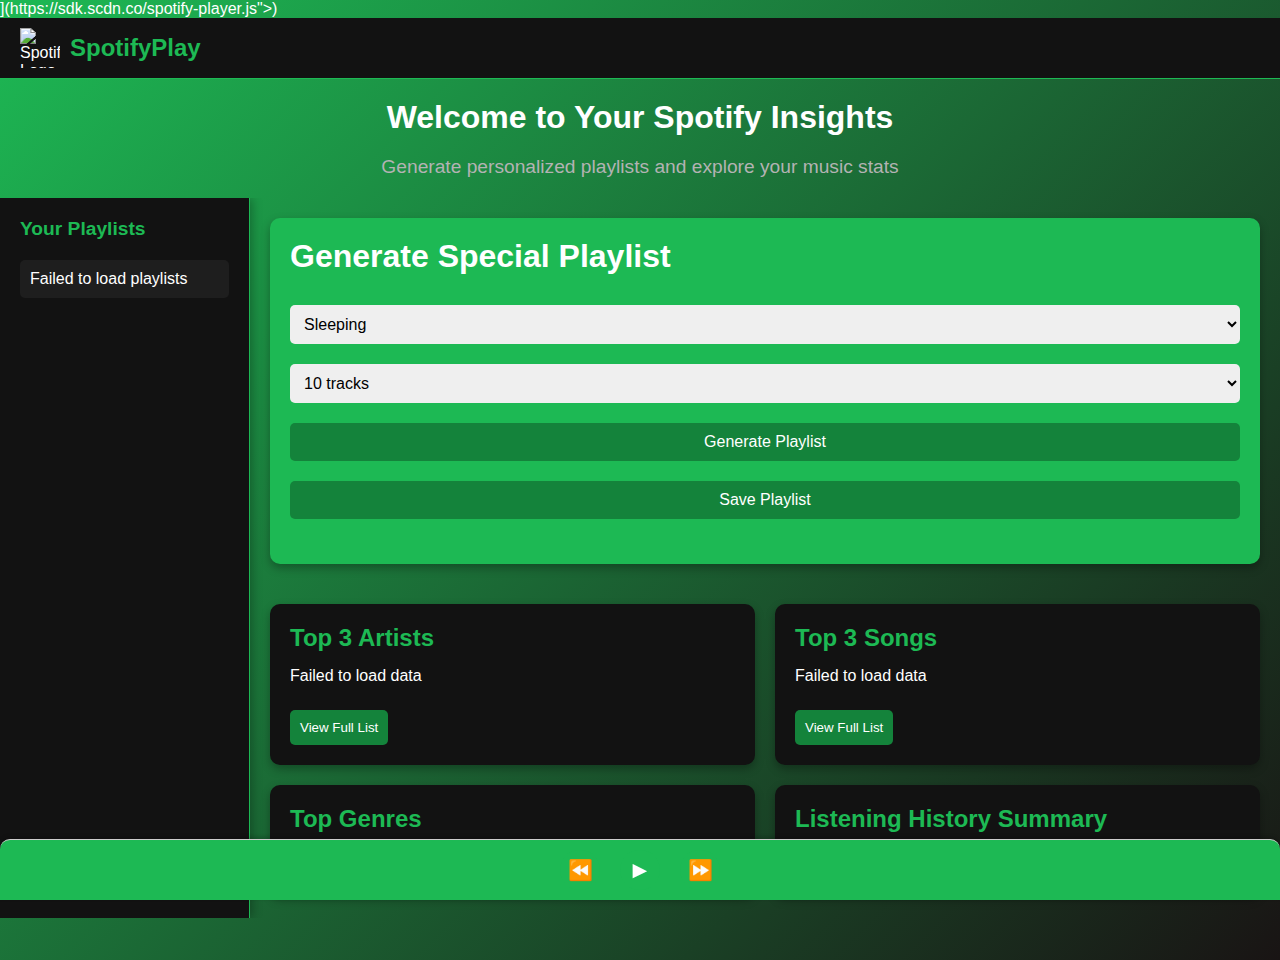
==== main.html @ 905ca2df "Add files via upload" ====
<!DOCTYPE html>
<html lang="en">
<head>
  <meta charset="UTF-8" />
  <meta name="viewport" content="width=device-width, initial-scale=1.0" />
  <title>SpotifyPlay</title>
  <link rel="stylesheet" href="styles-main.css" />
  <script src="https://cdn.jsdelivr.net/npm/chart.js"></script>
  <script src="https://sdk.scdn.co/spotify-player.js"></script>
  <script src="[https://sdk.scdn.co/spotify-player.js"></script>](https://sdk.scdn.co/spotify-player.js"></script>)
</head>

<body>
  <div class="app">
    <header class="header">
      <div class="logo-container">
        <img src="https://via.placeholder.com/40" alt="Spotify Logo" class="logo" />
        <span class="logo-text">SpotifyPlay</span>
      </div>
    </header>
    <h1>Welcome to Your Spotify Insights</h1>
    <p class="subtitle">Generate personalized playlists and explore your music stats</p>
    <div class="container">
      <aside class="sidebar">
        <h3>Your Playlists</h3>
        <ul id="user-playlists">
          <!-- Playlists will be dynamically populated here -->
        </ul>
      </aside>
      <main class="content">
        <!-- Mood-Based Playlist Section -->
      <!-- Replace the mood-selector section with this -->
      <div id="mood-playlist-container">
        <h2>Generate Special Playlist</h2>
        <select id="playlist-type">
          <option value="sleeping">Sleeping</option>
          <option value="workout">Workout</option>
          <option value="dining">Dining</option>
          <option value="meditation">Meditation</option>
          <option value="roadtrip">Road Trip</option>
        </select>
        <select id="playlist-duration">
          <option value="10">10 tracks</option>
          <option value="20">20 tracks</option>
          <option value="30">30 tracks</option>
          <option value="50">50 tracks</option>
        </select>
        <button onclick="generateSpecialPlaylist()">Generate Playlist</button>
        <button id="save-playlist-button" onclick="savePlaylist()">Save Playlist</button>
        <ul id="mood-playlist">
          <!-- Generated playlist will be displayed here -->
        </ul>
      </div>

        <!-- Stats Section -->
        <section class="stats-section">
          <div class="stats-container">
            <div class="stats-item">
              <h2>Top 3 Artists</h2>
              <ul id="top-artists"></ul>
              <button onclick="viewFullList('artists')">View Full List</button>
            </div>
            <div class="stats-item">
              <h2>Top 3 Songs</h2>
              <ul id="top-songs"></ul>
              <button onclick="viewFullList('songs')">View Full List</button>
            </div>
          </div>
          <div class="stats-container">
            <div class="stats-item">
              <h2>Top Genres</h2>
              <ul id="top-genres"></ul>
            </div>
            <div class="stats-item">
              <h2>Listening History Summary</h2>
              <p id="listening-summary">Loading your listening history...</p>
            </div>
          </div>
        </section>

        <!-- Chart Section -->
        <div id="chart-container">
          <label for="chart-type-selector">Select Chart Type:</label>
          <select id="chart-type-selector">
            <option value="bar">Bar</option>
            <option value="line">Line</option>
            <option value="pie">Pie</option>
            <option value="doughnut">Doughnut</option>
          </select>
          <canvas id="mock-data-chart" width="300" height="150"></canvas>
        </div>
        <!-- Bottom Bar -->
        <div class="bottom-bar">
          <div class="player-controls">
            <button class="previous-button">&#9194;</button>
            <button class="play-pause-button" id="play-pause-button">&#9658;</button>
            <button class="next-button">&#9193;</button>
          </div>
          <div class="song-info">
            <span id="song-title"></span>
            <span id="song-artist"></span>
          </div>
        </div>
      </main>
    </div>
    <!-- Modal for full lists -->
    <div id="modal" class="modal">
      <div id="modal-content" class="modal-content">
        <button id="modal-close" onclick="closeModal()">Close</button>
        <!-- Full list content will be inserted here -->
         
      </div>
    </div>
  </div>
  <script src="spotify-script.js"></script>
</body>
</html>
---- styles-main.css ----
/* General Reset */
* {
  margin: 0;
  padding: 0;
  box-sizing: border-box;
  font-family: 'Segoe UI', sans-serif;
}

/* Body Styling */
body {
  background: linear-gradient(135deg, #1DB954, #191414);
  color: white;
  height: 100vh;
  overflow: hidden;
  margin-bottom: 60px; /* adjust this value to match the height of the bottom bar */
  overflow-y: auto;
}

/* App Container */
.app {
  display: flex;
  flex-direction: column;
  height: 100%;
}

/* Header */
.header {
  display: flex;
  align-items: center;
  padding: 10px 20px;
  background: #121212;
  border-bottom: 1px solid #1DB954;
}

.logo-container {
  display: flex;
  align-items: center;
}

.logo {
  width: 40px;
  height: 40px;
  margin-right: 10px;
}

.logo-text {
  font-size: 1.5rem;
  font-weight: bold;
  color: #1DB954;
}

/* Hero Section */
h1 {
  text-align: center;
  margin: 20px 0;
  font-size: 2rem;
}

.subtitle {
  text-align: center;
  margin-bottom: 20px;
  font-size: 1.2rem;
  color: #b3b3b3;
}

/* Container */
.container {
  display: flex;
  flex: 1;
  overflow: hidden;
}

/* Sidebar */
.sidebar {
  width: 250px;
  background: #121212;
  padding: 20px;
  box-shadow: 2px 0 10px rgba(0, 0, 0, 0.3);
  border-right: 1px solid #1DB954;
  overflow-y: auto;
}

.sidebar h3 {
  margin-bottom: 20px;
  font-size: 1.2rem;
  color: #1DB954;
}

.sidebar ul {
  list-style: none;
  padding: 0;
}

.sidebar li {
  display: flex;
  align-items: center;
  margin-bottom: 15px;
  padding: 10px;
  background: #1e1e1e;
  border-radius: 5px;
  transition: background 0.3s ease;
  cursor: pointer;
}

.sidebar li:hover {
  background: #1db954;
}

.sidebar li img {
  width: 50px;
  height: 50px;
  border-radius: 5px;
  margin-right: 10px;
  object-fit: cover;
}

.sidebar li span {
  position: relative;
  display: inline-block;
  overflow: hidden;
  text-overflow: ellipsis;
  white-space: nowrap;
  max-width: 150px;
  cursor: pointer;
}

.sidebar li:hover span {
  overflow: visible;
  white-space: normal;
  text-overflow: unset;
  background-color: #121212;
  padding: 5px;
  border-radius: 5px;
  z-index: 10;
  position: absolute;
  top: 0;
  left: 60px;
  max-width: 300px;
  box-shadow: 0 2px 4px rgba(0, 0, 0, 0.2);
}

/* Main Content */

.content {
  flex-grow: 1;
  padding: 20px;
  overflow-y: auto;
}

/* Mood Playlist Section */
#mood-playlist-container {
  background: #1db954;
  color: white;
  padding: 20px;
  border-radius: 10px;
  box-shadow: 0 4px 10px rgba(0, 0, 0, 0.3);
  margin-bottom: 40px;
}

#mood-playlist-container h2 {
  font-size: 2rem;
  margin-bottom: 20px;
}

#mood-selector,
#save-playlist-button {
  margin: 10px 0;
  padding: 10px;
  font-size: 1rem;
  border-radius: 5px;
  border: none;
  width: 100%;
}

#save-playlist-button {
  background: #14833b;
  color: white;
  cursor: pointer;
  transition: background 0.3s ease;
}

#save-playlist-button:hover {
  background: #0f6a2a;
}

#mood-playlist {
  margin-top: 15px;
  list-style: none;
}

#mood-playlist li {
  padding: 8px;
  background: rgba(0, 0, 0, 0.2);
  border-radius: 5px;
  margin-bottom: 5px;
}

/* Stats Section */
.stats-section {
  margin-top: 40px;
}

.stats-container {
  display: flex;
  gap: 20px;
  flex-wrap: wrap;
  margin-bottom: 20px;
}

.stats-item {
  background: #121212;
  padding: 20px;
  border-radius: 10px;
  box-shadow: 0 4px 10px rgba(0, 0, 0, 0.3);
  flex: 1 1 calc(50% - 20px);
  min-width: 250px;
}

.stats-item h2 {
  font-size: 1.5rem;
  margin-bottom: 15px;
  color: #1db954;
}

.stats-item ul {
  list-style: none;
  padding: 0;
}

.stats-item li {
  display: flex;
  align-items: center;
  margin-bottom: 10px;
}

.stats-item li img {
  width: 40px;
  height: 40px;
  border-radius: 5px;
  margin-right: 10px;
}

.stats-item button {
  margin-top: 15px;
  background: #14833b;
  color: white;
  border: none;
  padding: 10px;
  border-radius: 5px;
  cursor: pointer;
  transition: background 0.3s ease;
}

.stats-item button:hover {
  background: #0f6a2a;
}

/* Chart Section */

#chart-container {
  margin: 20px auto;
  text-align: center;
  width: 60%;
}

#chart-type-selector {
  margin-bottom: 10px;
  padding: 5px;
  font-size: 16px;
  background-color: #1DB954;
  color: white;
  border-radius: 5px;
  border: none;
}

#mock-data-chart {
  max-width: 100%;
  height: auto;
}

/* Modal */
#modal {
  display: none;
  position: fixed;
  top: 0;
  left: 0;
  width: 100%;
  height: 100%;
  background: rgba(0, 0, 0, 0.8);
  z-index: 1000;
  justify-content: center;
  align-items: center;
}

#modal-content {
  background: #121212;
  padding: 20px;
  border-radius: 10px;
  max-width: 600px;
  width: 90%;
  max-height: 80%;
  overflow-y: auto;
  color: white;
  box-shadow: 0 4px 10px rgba(0, 0, 0, 0.5);
}

#modal-content h3 {
  color: #1DB954;
  margin-bottom: 15px;
}

#modal-content ul {
  list-style: none;
  padding: 0;
}

#modal-content li {
  display: flex;
  align-items: center;
  margin-bottom: 10px;
  padding: 10px;
  background-color: #1e1e1e;
  border-radius: 5px;
}

#modal-content li img {
  width: 50px;
  height: 50px;
  border-radius: 5px;
  margin-right: 10px;
  object-fit: cover;
}

#modal-close {
  background: #1DB954;
  color: white;
  border: none;
  padding: 8px 15px;
  border-radius: 5px;
  cursor: pointer;
  margin-bottom: 15px;
}

#modal-close:hover {
  background: #14833b;
}

/* Responsive Design */
@media (max-width: 768px) {
  .container {
    flex-direction: column;
  }

  .sidebar {
    width: 100%;
    max-height: 50vh;
  }

  .stats-container {
    flex-direction: column;
    gap: 30px;
  }

  .stats-item {
    flex: 1 1 100%;
  }

  #chart-container {
    width: 100%;
  }
}
.close-button {
  position: absolute;
  top: 10px;
  right: 10px;
  background-color: #1DB954;
  color: white;
  border: none;
  padding: 8px 15px;
  border-radius: 5px;
  cursor: pointer;
}

/* Update the modal-content container to have relative positioning */
#modal-content {
  position: relative;
}

/* Update the close button to be positioned relative to the modal-content container */
.close-button {
  top: 0;
  right: 0;
  margin: 10px;
}
.play-button {
  background-color: #1DB954;
  color: white;
  border: none;
  padding: 8px 15px;
  border-radius: 5px;
  cursor: pointer;
}
.song-list {
  list-style: none;
  padding: 0;
  margin: 0;
}

.song-list li {
  display: flex;
  align-items: center;
  padding: 10px;
  border-bottom: 1px solid #ccc;
}

.song-image {
  width: 40px;
  height: 40px;
  margin-right: 10px;
}

.song-info {
  flex-grow: 1;
}

.play-button {
  background-color: #1DB954;
  color: white;
  border: none;
  padding: 8px 15px;
  border-radius: 5px;
  cursor: pointer;
}
#playlist-type,
#playlist-duration {
  margin: 10px 0;
  padding: 10px;
  font-size: 1rem;
  border-radius: 5px;
  border: none;
  width: 100%;
}

#mood-playlist-container button {
  margin: 10px 0;
  padding: 10px;
  font-size: 1rem;
  border-radius: 5px;
  border: none;
  width: 100%;
  background: #14833b;
  color: white;
  cursor: pointer;
  transition: background 0.3s ease;
}

#mood-playlist-container button:hover {
  background: #0f6a2a;
}
.bottom-bar {
  position: fixed;
  bottom: 0;
  left: 0;
  width: 100%;
  z-index: 1000; /* increase z-index to put it on top of everything */
  background-color: #1DB954; /* match Spotify's green color */
  padding: 10px;
  border-top: 1px solid #ccc;
  box-shadow: 0 -2px 4px rgba(0, 0, 0, 0.2);
  border-radius: 10px 10px 0 0;
}
.player-controls {
  display: flex;
  justify-content: center;
  align-items: center;
}

.play-pause-button, .next-button, .previous-button {
  width: 40px;
  height: 40px;
  border-radius: 50%;
  background-color: #1DB954;
  color: white;
  border: none;
  cursor: pointer;
  font-size: 18px;
  margin: 0 10px;
}

.play-pause-button {
  font-size: 24px;
}

.next-button {
  font-size: 20px;
}

.previous-button {
  font-size: 20px;
}

.play-pause-button:hover, .next-button:hover, .previous-button:hover {
  background-color: #14833b;
}

.play-pause-button:active, .next-button:active, .previous-button:active {
  transform: scale(0.9);
}
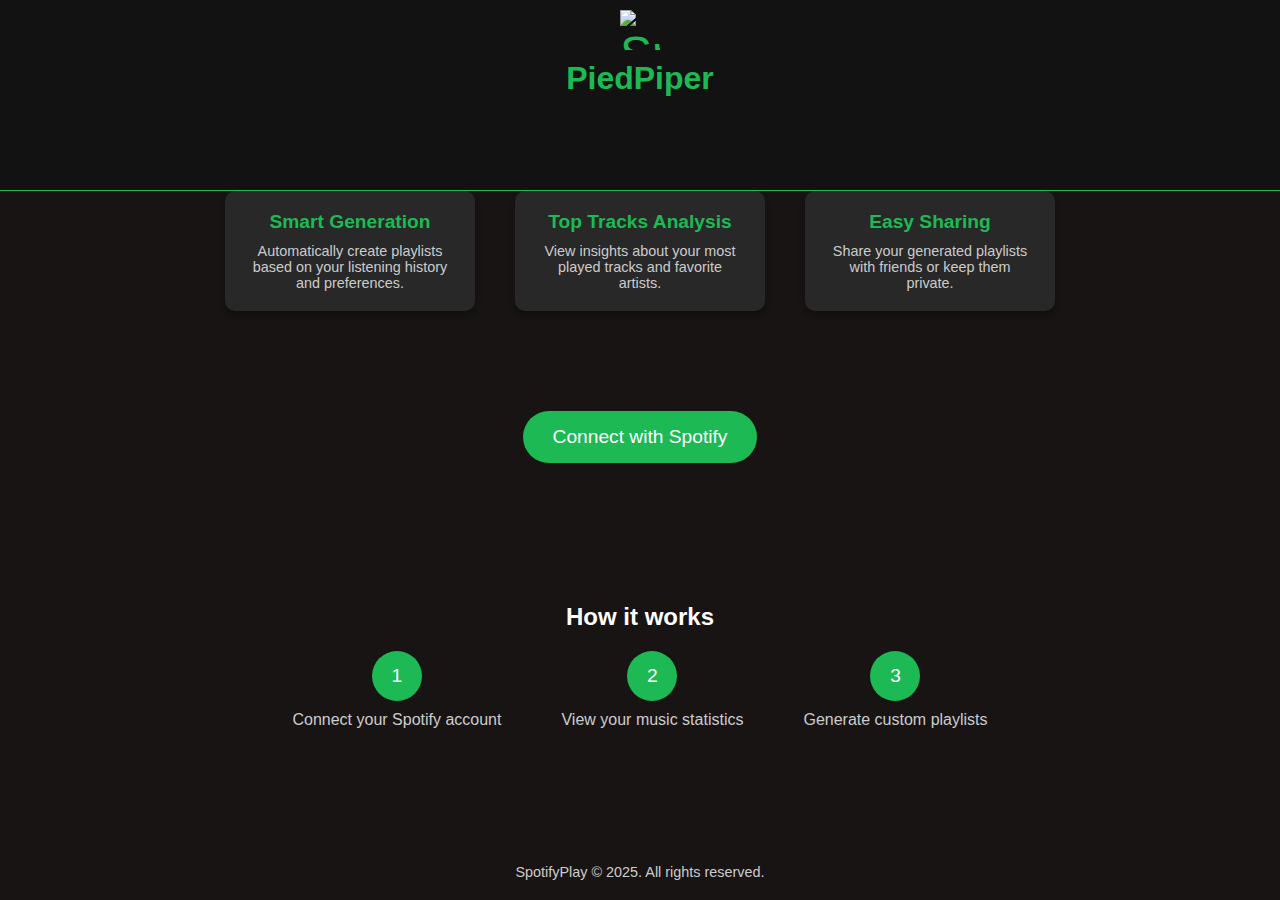
==== commit c1ff160b: "Update main.html" ====
--- a/main.html
+++ b/main.html
@@ -5,113 +5,203 @@
   <meta name="viewport" content="width=device-width, initial-scale=1.0" />
   <title>SpotifyPlay</title>
   <link rel="stylesheet" href="styles-main.css" />
-  <script src="https://cdn.jsdelivr.net/npm/chart.js"></script>
-  <script src="https://sdk.scdn.co/spotify-player.js"></script>
-  <script src="[https://sdk.scdn.co/spotify-player.js"></script>](https://sdk.scdn.co/spotify-player.js"></script>)
+  <style>
+    body {
+      font-family: Arial, sans-serif;
+      background: #191414;
+      color: white;
+      margin: 0;
+      padding: 0;
+    }
+
+    .header {
+      text-align: center;
+      padding: 50px 20px 80px;
+    }
+
+    .header .logo {
+      font-size: 3rem;
+      color: #1DB954;
+      margin-bottom: 20px;
+    }
+
+    .header h1 {
+      font-size: 2.5rem;
+      margin: 10px 0 30px;
+    }
+
+    .header .subtitle {
+      font-size: 1.2rem;
+      color: #ccc;
+      margin-bottom: 40px;
+    }
+
+    .container {
+      display: flex;
+      flex-direction: column;
+      align-items: center;
+      gap: 60px;
+      padding: 0 20px;
+    }
+
+    .features {
+      display: flex;
+      justify-content: center;
+      gap: 40px;
+      flex-wrap: wrap;
+    }
+
+    .feature-card {
+      background: #282828;
+      border-radius: 10px;
+      padding: 20px;
+      width: 250px;
+      text-align: center;
+      box-shadow: 0 4px 6px rgba(0, 0, 0, 0.3);
+    }
+
+    .feature-card h3 {
+      font-size: 1.2rem;
+      color: #1DB954;
+      margin-bottom: 10px;
+    }
+
+    .feature-card p {
+      font-size: 0.9rem;
+      color: #ccc;
+    }
+
+    .feature-card i {
+      font-size: 2rem;
+      color: #1DB954;
+      margin-bottom: 10px;
+    }
+
+    .button-container {
+      text-align: center;
+      margin-top: 40px;
+    }
+
+    .connect-button {
+      background: #1DB954;
+      color: white;
+      border: none;
+      padding: 15px 30px;
+      font-size: 1.2rem;
+      border-radius: 50px;
+      cursor: pointer;
+      transition: background 0.3s ease;
+    }
+
+    .connect-button:hover {
+      background: #14833b;
+    }
+
+    .how-it-works {
+      text-align: center;
+      margin-top: 80px;
+    }
+
+    .how-it-works h2 {
+      font-size: 1.5rem;
+      margin-bottom: 20px;
+    }
+
+    .steps {
+      display: flex;
+      justify-content: center;
+      gap: 60px;
+    }
+
+    .step {
+      text-align: center;
+      color: #ccc;
+    }
+
+    .step .circle {
+      width: 50px;
+      height: 50px;
+      background: #1DB954;
+      color: white;
+      border-radius: 50%;
+      display: flex;
+      align-items: center;
+      justify-content: center;
+      font-size: 1.2rem;
+      margin: 0 auto 10px;
+    }
+
+    .footer {
+      text-align: center;
+      padding: 20px;
+      background: #191414;
+      color: #ccc;
+      font-size: 0.9rem;
+      margin-top: 80px;
+    }
+  </style>
 </head>
-
 <body>
   <div class="app">
     <header class="header">
-      <div class="logo-container">
-        <img src="https://via.placeholder.com/40" alt="Spotify Logo" class="logo" />
-        <span class="logo-text">SpotifyPlay</span>
+      <div class="logo">
+        <img src="logo.png" alt="Spotify Logo" class="logo" style="position: absolute; top: 10px; left: 50%; transform: translateX(-50%);" />
+        <span class="logo-text" style="position: absolute; top: 60px; left: 50%; transform: translateX(-50%); font-size: 2rem;">PiedPiper</span>
+    </header>
+    <div class="container">
+      <div class="features">
+        <div class="feature-card">
+          <i class="fas fa-play-circle"></i>
+          <h3>Smart Generation</h3>
+          <p>Automatically create playlists based on your listening history and preferences.</p>
+        </div>
+        <div class="feature-card">
+          <i class="fas fa-chart-line"></i>
+          <h3>Top Tracks Analysis</h3>
+          <p>View insights about your most played tracks and favorite artists.</p>
+        </div>
+        <div class="feature-card">
+          <i class="fas fa-share-alt"></i>
+          <h3>Easy Sharing</h3>
+          <p>Share your generated playlists with friends or keep them private.</p>
+        </div>
       </div>
-    </header>
-    <h1>Welcome to Your Spotify Insights</h1>
-    <p class="subtitle">Generate personalized playlists and explore your music stats</p>
-    <div class="container">
-      <aside class="sidebar">
-        <h3>Your Playlists</h3>
-        <ul id="user-playlists">
-          <!-- Playlists will be dynamically populated here -->
-        </ul>
-      </aside>
-      <main class="content">
-        <!-- Mood-Based Playlist Section -->
-      <!-- Replace the mood-selector section with this -->
-      <div id="mood-playlist-container">
-        <h2>Generate Special Playlist</h2>
-        <select id="playlist-type">
-          <option value="sleeping">Sleeping</option>
-          <option value="workout">Workout</option>
-          <option value="dining">Dining</option>
-          <option value="meditation">Meditation</option>
-          <option value="roadtrip">Road Trip</option>
-        </select>
-        <select id="playlist-duration">
-          <option value="10">10 tracks</option>
-          <option value="20">20 tracks</option>
-          <option value="30">30 tracks</option>
-          <option value="50">50 tracks</option>
-        </select>
-        <button onclick="generateSpecialPlaylist()">Generate Playlist</button>
-        <button id="save-playlist-button" onclick="savePlaylist()">Save Playlist</button>
-        <ul id="mood-playlist">
-          <!-- Generated playlist will be displayed here -->
-        </ul>
+      <div class="button-container">
+        <button class="connect-button" onclick="loginWithSpotify()">Connect with Spotify</button>
       </div>
-
-        <!-- Stats Section -->
-        <section class="stats-section">
-          <div class="stats-container">
-            <div class="stats-item">
-              <h2>Top 3 Artists</h2>
-              <ul id="top-artists"></ul>
-              <button onclick="viewFullList('artists')">View Full List</button>
-            </div>
-            <div class="stats-item">
-              <h2>Top 3 Songs</h2>
-              <ul id="top-songs"></ul>
-              <button onclick="viewFullList('songs')">View Full List</button>
-            </div>
+      <div class="how-it-works">
+        <h2>How it works</h2>
+        <div class="steps">
+          <div class="step">
+            <div class="circle">1</div>
+            <p>Connect your Spotify account</p>
           </div>
-          <div class="stats-container">
-            <div class="stats-item">
-              <h2>Top Genres</h2>
-              <ul id="top-genres"></ul>
-            </div>
-            <div class="stats-item">
-              <h2>Listening History Summary</h2>
-              <p id="listening-summary">Loading your listening history...</p>
-            </div>
+          <div class="step">
+            <div class="circle">2</div>
+            <p>View your music statistics</p>
           </div>
-        </section>
-
-        <!-- Chart Section -->
-        <div id="chart-container">
-          <label for="chart-type-selector">Select Chart Type:</label>
-          <select id="chart-type-selector">
-            <option value="bar">Bar</option>
-            <option value="line">Line</option>
-            <option value="pie">Pie</option>
-            <option value="doughnut">Doughnut</option>
-          </select>
-          <canvas id="mock-data-chart" width="300" height="150"></canvas>
-        </div>
-        <!-- Bottom Bar -->
-        <div class="bottom-bar">
-          <div class="player-controls">
-            <button class="previous-button">&#9194;</button>
-            <button class="play-pause-button" id="play-pause-button">&#9658;</button>
-            <button class="next-button">&#9193;</button>
+          <div class="step">
+            <div class="circle">3</div>
+            <p>Generate custom playlists</p>
           </div>
-          <div class="song-info">
-            <span id="song-title"></span>
-            <span id="song-artist"></span>
-          </div>
-        </div>
-      </main>
-    </div>
-    <!-- Modal for full lists -->
-    <div id="modal" class="modal">
-      <div id="modal-content" class="modal-content">
-        <button id="modal-close" onclick="closeModal()">Close</button>
-        <!-- Full list content will be inserted here -->
-         
+        </div>
       </div>
     </div>
+    <footer class="footer">
+      <p>SpotifyPlay &copy; 2025. All rights reserved.</p>
+    </footer>
   </div>
-  <script src="spotify-script.js"></script>
+  <script src="https://kit.fontawesome.com/a076d05399.js" crossorigin="anonymous"></script>
+  <script>
+    function loginWithSpotify() {
+      const clientId = '43f735a675d04dc593023010c69937f3';
+      const redirectUri = 'http://localhost:5500/main.html';
+      const scopes = 'user-top-read playlist-read-private';
+      const authUrl = `https://accounts.spotify.com/authorize?client_id=${clientId}&response_type=token&redirect_uri=${encodeURIComponent(
+        redirectUri
+      )}&scope=${encodeURIComponent(scopes)}`;
+      window.location.href = authUrl;
+    }
+  </script>
 </body>
 </html>
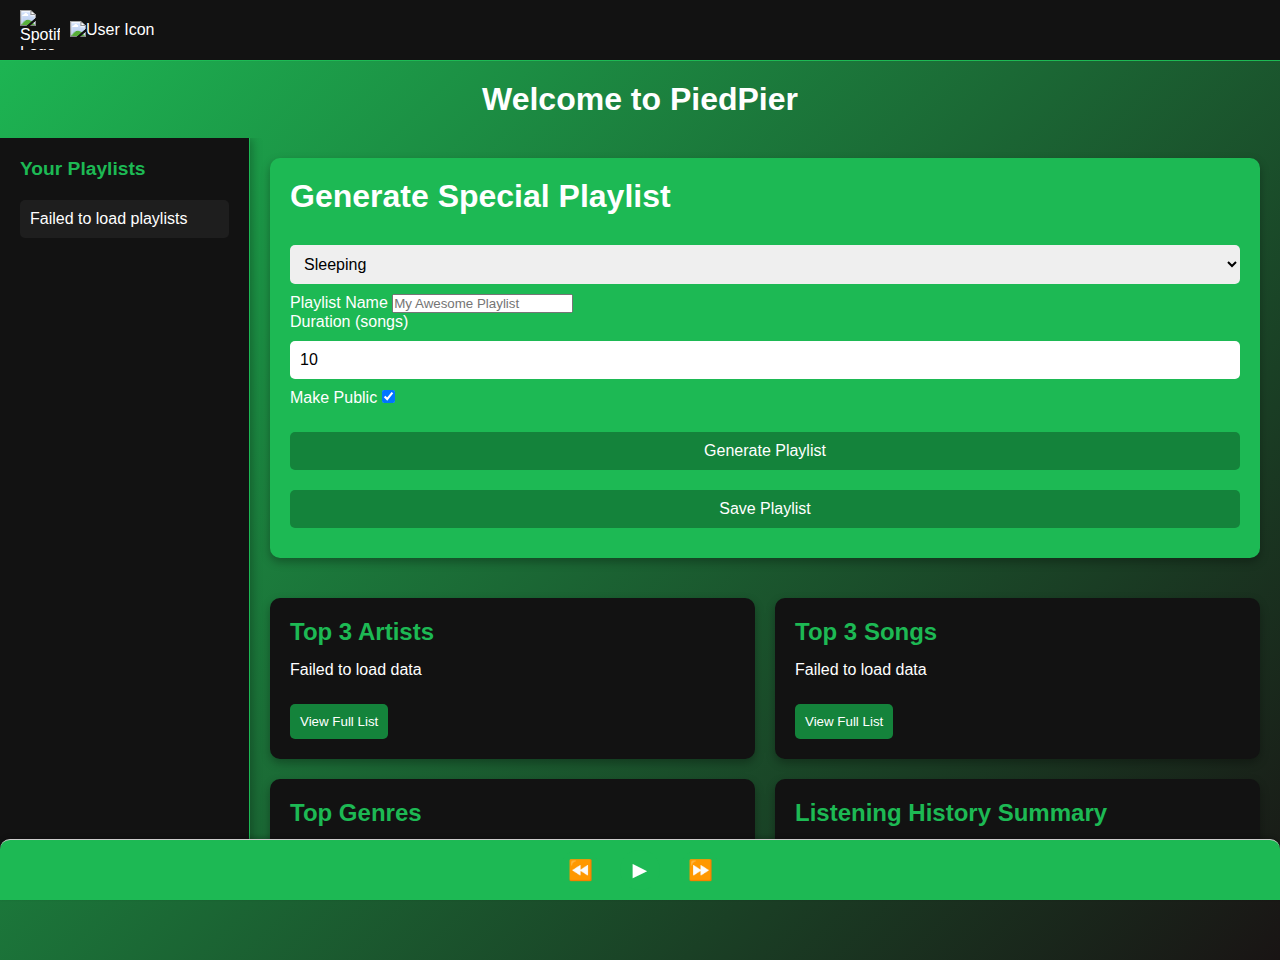
==== commit 06adb975: "Update main.html" ====
--- a/main.html
+++ b/main.html
@@ -5,203 +5,127 @@
   <meta name="viewport" content="width=device-width, initial-scale=1.0" />
   <title>SpotifyPlay</title>
   <link rel="stylesheet" href="styles-main.css" />
-  <style>
-    body {
-      font-family: Arial, sans-serif;
-      background: #191414;
-      color: white;
-      margin: 0;
-      padding: 0;
-    }
+  <script src="https://cdn.jsdelivr.net/npm/chart.js"></script>
+ 
+</head>
 
-    .header {
-      text-align: center;
-      padding: 50px 20px 80px;
-    }
-
-    .header .logo {
-      font-size: 3rem;
-      color: #1DB954;
-      margin-bottom: 20px;
-    }
-
-    .header h1 {
-      font-size: 2.5rem;
-      margin: 10px 0 30px;
-    }
-
-    .header .subtitle {
-      font-size: 1.2rem;
-      color: #ccc;
-      margin-bottom: 40px;
-    }
-
-    .container {
-      display: flex;
-      flex-direction: column;
-      align-items: center;
-      gap: 60px;
-      padding: 0 20px;
-    }
-
-    .features {
-      display: flex;
-      justify-content: center;
-      gap: 40px;
-      flex-wrap: wrap;
-    }
-
-    .feature-card {
-      background: #282828;
-      border-radius: 10px;
-      padding: 20px;
-      width: 250px;
-      text-align: center;
-      box-shadow: 0 4px 6px rgba(0, 0, 0, 0.3);
-    }
-
-    .feature-card h3 {
-      font-size: 1.2rem;
-      color: #1DB954;
-      margin-bottom: 10px;
-    }
-
-    .feature-card p {
-      font-size: 0.9rem;
-      color: #ccc;
-    }
-
-    .feature-card i {
-      font-size: 2rem;
-      color: #1DB954;
-      margin-bottom: 10px;
-    }
-
-    .button-container {
-      text-align: center;
-      margin-top: 40px;
-    }
-
-    .connect-button {
-      background: #1DB954;
-      color: white;
-      border: none;
-      padding: 15px 30px;
-      font-size: 1.2rem;
-      border-radius: 50px;
-      cursor: pointer;
-      transition: background 0.3s ease;
-    }
-
-    .connect-button:hover {
-      background: #14833b;
-    }
-
-    .how-it-works {
-      text-align: center;
-      margin-top: 80px;
-    }
-
-    .how-it-works h2 {
-      font-size: 1.5rem;
-      margin-bottom: 20px;
-    }
-
-    .steps {
-      display: flex;
-      justify-content: center;
-      gap: 60px;
-    }
-
-    .step {
-      text-align: center;
-      color: #ccc;
-    }
-
-    .step .circle {
-      width: 50px;
-      height: 50px;
-      background: #1DB954;
-      color: white;
-      border-radius: 50%;
-      display: flex;
-      align-items: center;
-      justify-content: center;
-      font-size: 1.2rem;
-      margin: 0 auto 10px;
-    }
-
-    .footer {
-      text-align: center;
-      padding: 20px;
-      background: #191414;
-      color: #ccc;
-      font-size: 0.9rem;
-      margin-top: 80px;
-    }
-  </style>
-</head>
 <body>
   <div class="app">
     <header class="header">
-      <div class="logo">
-        <img src="logo.png" alt="Spotify Logo" class="logo" style="position: absolute; top: 10px; left: 50%; transform: translateX(-50%);" />
-        <span class="logo-text" style="position: absolute; top: 60px; left: 50%; transform: translateX(-50%); font-size: 2rem;">PiedPiper</span>
+      <div class="logo-container">
+        <img src="logo.png" alt="Spotify Logo" class="logo" />
+      </div>
+      <div class="user-icon-container">
+        <img src="" alt="User Icon" class="user-icon" />
+        
+      </div>
+      <!-- ... rest of the header content ... -->
     </header>
+    <h1>Welcome to PiedPier</h1>
     <div class="container">
-      <div class="features">
-        <div class="feature-card">
-          <i class="fas fa-play-circle"></i>
-          <h3>Smart Generation</h3>
-          <p>Automatically create playlists based on your listening history and preferences.</p>
+      <aside class="sidebar">
+        <h3>Your Playlists</h3>
+        <ul id="user-playlists">
+          <!-- Playlists will be dynamically populated here -->
+        </ul>
+      </aside>
+      <main class="content">
+        <!-- Mood-Based Playlist Section -->
+        <div id="mood-playlist-container">
+          <h2>Generate Special Playlist</h2>
+          <select id="playlist-type">
+            <option value="sleeping">Sleeping</option>
+            <option value="workout">Workout</option>
+            <option value="dining">Dining</option>
+            <option value="meditation">Meditation</option>
+            <option value="roadtrip">Road Trip</option>
+          </select>
+          
+          <div class="playlist-settings">
+            <div class="setting-group">
+              <label for="playlist-name">Playlist Name</label>
+              <input id="playlist-name" type="text" placeholder="My Awesome Playlist">
+            </div>
+            
+            <div class="setting-group">
+              <label for="playlist-duration">Duration (songs)</label>
+              <input id="playlist-duration" type="number" min="1" max="50" value="10">
+            </div>
+            
+            <div class="setting-group privacy-toggle">
+              <label for="playlist-privacy">Make Public</label>
+              <label class="switch">
+                <input id="playlist-privacy" type="checkbox" checked>
+                <span class="slider round"></span>
+              </label>
+            </div>
+          </div>
+          
+          <ul id="mood-playlist"></ul>
+          <button onclick="generateSpecialPlaylist()">Generate Playlist</button>
+          <button id="save-playlist-button" onclick="savePlaylist()">Save Playlist</button>
         </div>
-        <div class="feature-card">
-          <i class="fas fa-chart-line"></i>
-          <h3>Top Tracks Analysis</h3>
-          <p>View insights about your most played tracks and favorite artists.</p>
+
+        <!-- Stats Section -->
+        <section class="stats-section">
+          <div class="stats-container">
+            <div class="stats-item">
+              <h2>Top 3 Artists</h2>
+              <ul id="top-artists"></ul>
+              <button onclick="viewFullList('artists', window.fullArtistsList);">View Full List</button>
+            </div>
+            <div class="stats-item">
+              <h2>Top 3 Songs</h2>
+              <ul id="top-songs"></ul>
+              <button onclick="viewFullList('songs', window.fullSongsList);">View Full List</button>
+            </div>
+          </div>
+          <div class="stats-container">
+            <div class="stats-item">
+              <h2>Top Genres</h2>
+              <ul id="top-genres"></ul>
+            </div>
+            <div class="stats-item">
+              <h2>Listening History Summary</h2>
+              <p id="listening-summary">Loading your listening history...</p>
+            </div>
+          </div>
+        </section>
+
+        <!-- Chart Section -->
+        <div id="chart-container">
+          <label for="chart-type-selector">Select Chart Type:</label>
+          <select id="chart-type-selector">
+            <option value="bar">Bar</option>
+            <option value="line">Line</option>
+            <option value="pie">Pie</option>
+            <option value="doughnut">Doughnut</option>
+          </select>
+          <canvas id="mock-data-chart" width="300" height="150"></canvas>
         </div>
-        <div class="feature-card">
-          <i class="fas fa-share-alt"></i>
-          <h3>Easy Sharing</h3>
-          <p>Share your generated playlists with friends or keep them private.</p>
-        </div>
-      </div>
-      <div class="button-container">
-        <button class="connect-button" onclick="loginWithSpotify()">Connect with Spotify</button>
-      </div>
-      <div class="how-it-works">
-        <h2>How it works</h2>
-        <div class="steps">
-          <div class="step">
-            <div class="circle">1</div>
-            <p>Connect your Spotify account</p>
+        <!-- Bottom Bar -->
+        <div class="bottom-bar">
+          <div class="player-controls">
+            <button class="previous-button">&#9194;</button>
+            <button class="play-pause-button" id="play-pause-button">&#9658;</button>
+            <button class="next-button">&#9193;</button>
           </div>
-          <div class="step">
-            <div class="circle">2</div>
-            <p>View your music statistics</p>
-          </div>
-          <div class="step">
-            <div class="circle">3</div>
-            <p>Generate custom playlists</p>
+          <div class="song-info">
+            <span id="song-title"></span>
+            <span id="song-artist"></span>
           </div>
         </div>
+      </main>
+    </div>
+    <!-- Modal for full lists -->
+    <div id="modal" class="modal">
+      <div id="modal-content" class="modal-content">
+        <button id="modal-close" onclick="closeModal()">Close</button>
+        <!-- Full list content will be inserted here -->
+         
       </div>
     </div>
-    <footer class="footer">
-      <p>SpotifyPlay &copy; 2025. All rights reserved.</p>
-    </footer>
   </div>
-  <script src="https://kit.fontawesome.com/a076d05399.js" crossorigin="anonymous"></script>
-  <script>
-    function loginWithSpotify() {
-      const clientId = '43f735a675d04dc593023010c69937f3';
-      const redirectUri = 'http://localhost:5500/main.html';
-      const scopes = 'user-top-read playlist-read-private';
-      const authUrl = `https://accounts.spotify.com/authorize?client_id=${clientId}&response_type=token&redirect_uri=${encodeURIComponent(
-        redirectUri
-      )}&scope=${encodeURIComponent(scopes)}`;
-      window.location.href = authUrl;
-    }
-  </script>
+  <script src="spotify-script.js"></script>
 </body>
 </html>
